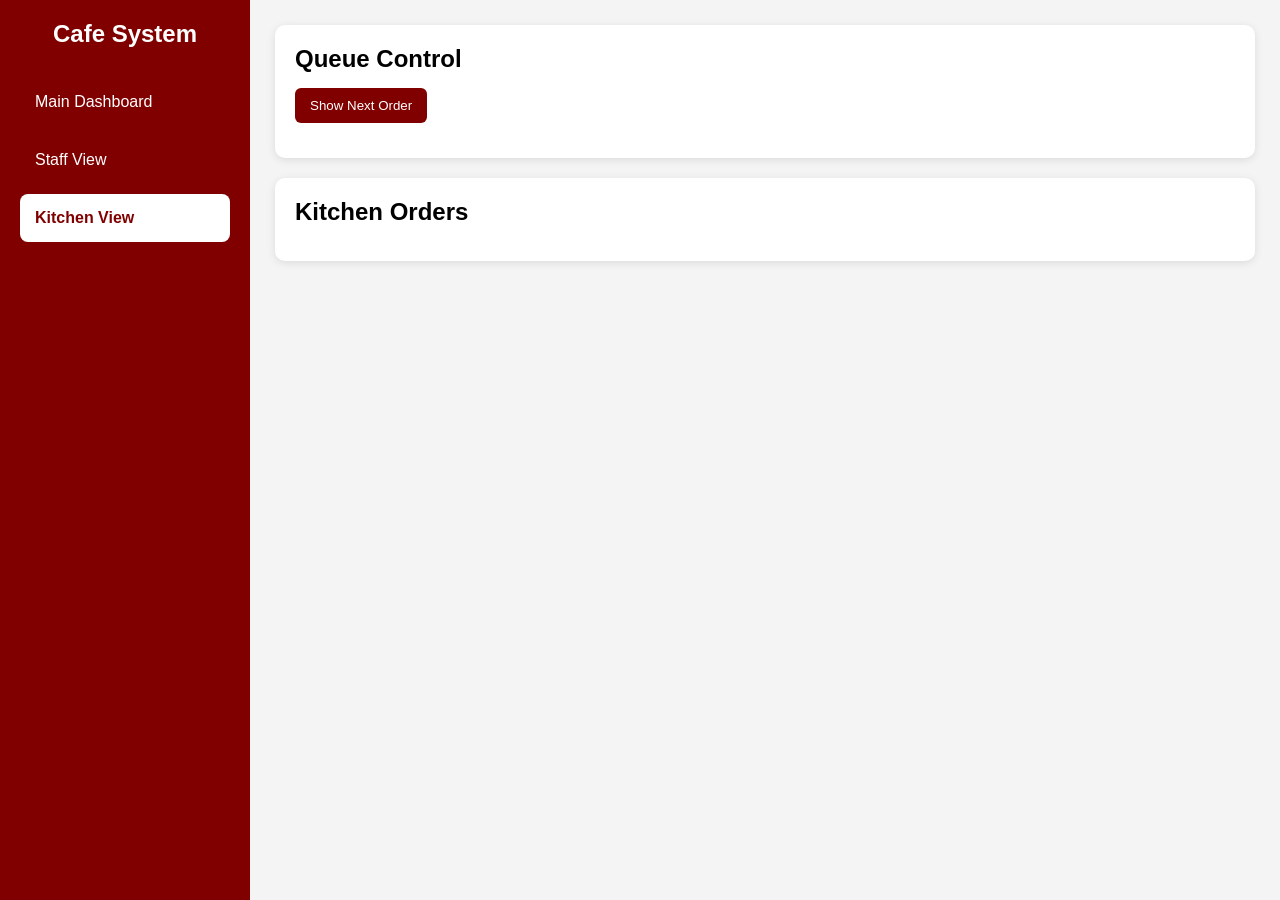
==== kitchen.html @ 53121921 "Add files via upload" ====
<!DOCTYPE html>
<html lang="en">
<head>
    <meta charset="UTF-8">
    <meta name="viewport" content="width=device-width, initial-scale=1.0">
    <title>Kitchen View</title>

    <link rel="stylesheet" href="style.css">
</head>
<body>

<div class="layout">

    <!-- Sidebar -->
    <div class="sidebar">
        <h2>Cafe System</h2>

        <a href="index.html">Main Dashboard</a>
        <a href="staff.html">Staff View</a>
        <a href="kitchen.html" class="active">Kitchen View</a>
    </div>

    <!-- Content -->
    <div class="content">

        <!-- FIFO Queue -->
        <div class="card">

            <h2>Queue Control</h2>

            <button onclick="showNextOrder()">
                Show Next Order
            </button>

            <div id="nextOrder"></div>

        </div>

        <!-- Kitchen Orders -->
        <div class="card">

            <h2>Kitchen Orders</h2>

            <div id="kitchenOrders"></div>

        </div>

    </div>

</div>

<script src="script.js"></script>

<script>
    loadKitchenOrders();
    setInterval(loadKitchenOrders, 1000);
</script>

</body>
</html>
---- style.css ----
/* =========================
   Global
========================= */

* {
    margin: 0;
    padding: 0;
    box-sizing: border-box;
}

body {
    font-family: Arial, sans-serif;
    background: #f4f4f4;
}

/* =========================
   Layout
========================= */

.layout {
    display: flex;
    min-height: 100vh;
}

.sidebar {
    width: 250px;
    background: #800000;
    padding: 20px;
}

.sidebar h2 {
    color: white;
    text-align: center;
    margin-bottom: 30px;
}

.sidebar a {
    display: block;
    color: white;
    text-decoration: none;
    padding: 15px;
    margin-bottom: 10px;
    border-radius: 8px;
    transition: 0.3s;
}

.sidebar a:hover {
    background: rgba(255, 255, 255, 0.2);
}

.sidebar a.active {
    background: white;
    color: #800000;
    font-weight: bold;
}

.sidebar-header{
    display:flex;
    align-items:center;
    justify-content:center;
    gap:12px;
    margin-bottom:30px;
}

.utp-logo{
    width:60px;
    height:60px;
    object-fit:contain;
}

.sidebar-header h2{
    color:white;
    margin:0;
    font-size:24px;
    line-height:1.2;
}

.content {
    flex: 1;
    padding: 25px;
}

/* =========================
   Cards
========================= */

.card {
    background: white;
    padding: 20px;
    border-radius: 10px;
    margin-bottom: 20px;
    box-shadow: 0 2px 8px rgba(0,0,0,0.1);
}

.card h2 {
    margin-bottom: 15px;
}

/* =========================
   Summary orders
========================= */

.summary-card {
    display: flex;
    align-items: center;
    justify-content: space-evenly;
    text-align: center;
}

.summary-box {
    flex: 1;
}

.summary-box h2 {
    margin-bottom: 20px;
    font-size: 28px;
}

.summary-box p {
    font-size: 60px;
    font-weight: bold;
    color: #800000;
    margin: 0;
    line-height: 1;
}

/* =========================
   Dashboard Boards
========================= */

.boards-container {
    display: flex;
    gap: 20px;
    margin-top: 20px;
}

.board-card {
    flex: 1;
    min-height: 400px;
}

.board-card h2 {
    text-align: center;
    margin-bottom: 20px;
}

.dashboard-order {
    font-size: 30px;
    text-align: center;
    font-weight: bold;
}

#preparingBoard .order-box {
    background: #fff3cd;
    color: #856404;
}

#servingBoard .order-box {
    background: #d4edda;
    color: #155724;
}

/* =========================
   Forms
========================= */

input {
    padding: 10px;
    border: 1px solid #ccc;
    border-radius: 6px;
}

button {
    padding: 10px 15px;
    background: #800000;
    color: white;
    border: none;
    border-radius: 6px;
    cursor: pointer;
}

button:hover {
    background: #a00000;
}

/* =========================
   Create Order
========================= */

.item-row {
    display: flex;
    gap: 10px;
    margin-bottom: 10px;
}

.item-row input {
    width: 220px;
}

h3 {
    margin-bottom: 10px;
}

/* =========================
   Order Display
========================= */

.order-box {
    background: #eeeeee;
    padding: 12px;
    border-radius: 8px;
    font-size: 14px;
}

.order-number {
    font-size: 22px;
    font-weight: bold;
    color: #800000;
    margin-bottom: 10px;
}

.order-box p {
    margin-bottom: 6px;
}

.order-box ul {
    margin-left: 20px;
    margin-bottom: 10px;
}

.order-box li {
    margin-bottom: 4px;
}

.order-sections{
    display:flex;
    gap:30px;
    align-items:flex-start;
}

.order-column{
    flex:1;
}

.order-column h3{
    margin-bottom:15px;
}

#staffOrders,
#kitchenOrders {
    display: grid;
    grid-template-columns: repeat(5, 1fr);
    gap: 15px;
}

#staffOrders .order-box,
#kitchenOrders .order-box {
    min-height: 250px;
    padding: 15px;
}

#staffOrders .order-number,
#kitchenOrders .order-number {
    font-size: 28px;
    text-align: center;
    margin-bottom: 10px;
}

/* =========================
   Search Result
========================= */

#searchResult {
    margin-top: 15px;
}

#searchResult .order-box {
    background: #e8f5e9;
}

.search-section{
    display:flex;
    gap:10px;
    margin-bottom:20px;
}

.search-section input{
    width:250px;
}

/* =========================
   Queue Information
========================= */

#pendingOrders,
#totalOrders {
    font-size: 60px;
    font-weight: bold;
    color: #800000;
    margin: 0;
    line-height: 1;
}

/* =========================
   Status Colours
========================= */

.pending {
    color: gray;
    font-weight: bold;
}

.preparing {
    color: orange;
    font-weight: bold;
}

.serving {
    color: green;
    font-weight: bold;
}

.served {
    color: red;
    font-weight: bold;
}

/* =========================
   FIFO Next Order
========================= */

#nextOrder {
    margin-top: 15px;
}

/* =========================
   Responsive
========================= */

@media(max-width: 900px) {

    .layout {
        flex-direction: column;
    }

    .sidebar {
        width: 100%;
    }

    .boards-container {
        flex-direction: column;
    }

    .item-row {
        flex-direction: column;
    }

    .item-row input {
        width: 100%;
    }
}

@media (max-width: 1200px) {

    #staffOrders,
    #kitchenOrders {
        grid-template-columns: repeat(3, 1fr);
    }
}

@media (max-width: 768px) {

    #staffOrders,
    #kitchenOrders {
        grid-template-columns: repeat(1, 1fr);
    }
}
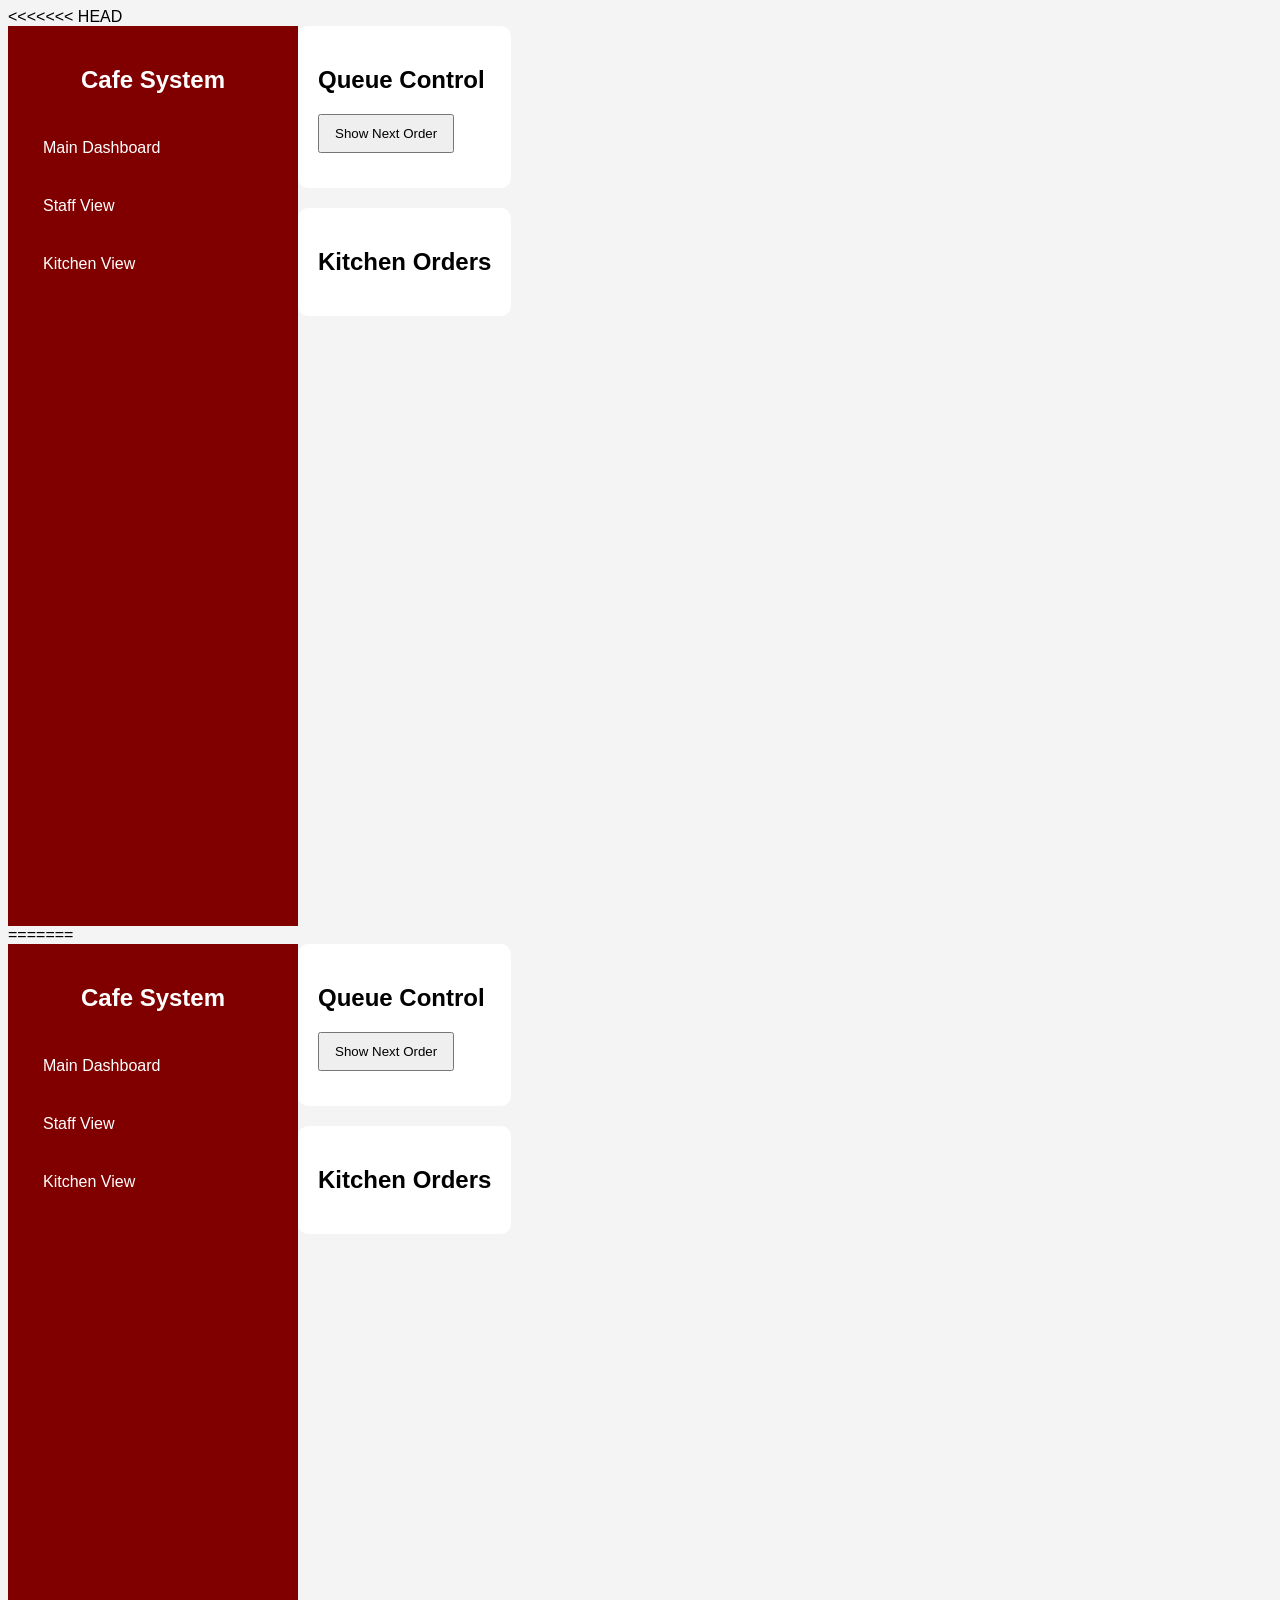
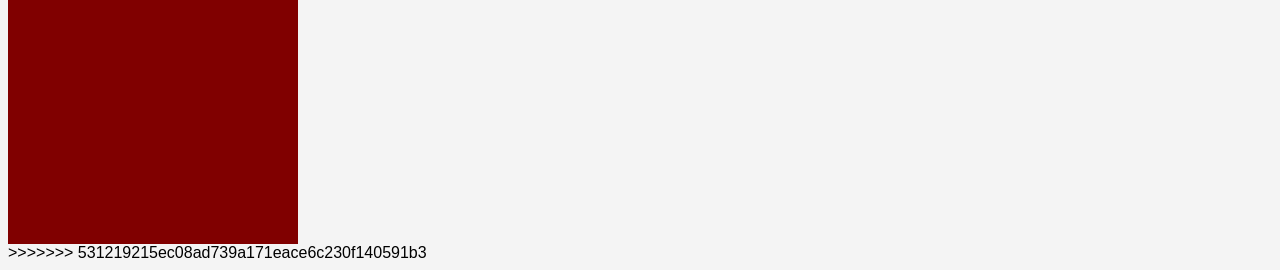
==== commit 38edd8df: "Merger remote repository" ====
--- a/kitchen.html
+++ b/kitchen.html
@@ -1,60 +1,122 @@
-<!DOCTYPE html>
-<html lang="en">
-<head>
-    <meta charset="UTF-8">
-    <meta name="viewport" content="width=device-width, initial-scale=1.0">
-    <title>Kitchen View</title>
-
-    <link rel="stylesheet" href="style.css">
-</head>
-<body>
-
-<div class="layout">
-
-    <!-- Sidebar -->
-    <div class="sidebar">
-        <h2>Cafe System</h2>
-
-        <a href="index.html">Main Dashboard</a>
-        <a href="staff.html">Staff View</a>
-        <a href="kitchen.html" class="active">Kitchen View</a>
-    </div>
-
-    <!-- Content -->
-    <div class="content">
-
-        <!-- FIFO Queue -->
-        <div class="card">
-
-            <h2>Queue Control</h2>
-
-            <button onclick="showNextOrder()">
-                Show Next Order
-            </button>
-
-            <div id="nextOrder"></div>
-
-        </div>
-
-        <!-- Kitchen Orders -->
-        <div class="card">
-
-            <h2>Kitchen Orders</h2>
-
-            <div id="kitchenOrders"></div>
-
-        </div>
-
-    </div>
-
-</div>
-
-<script src="script.js"></script>
-
-<script>
-    loadKitchenOrders();
-    setInterval(loadKitchenOrders, 1000);
-</script>
-
-</body>
+<<<<<<< HEAD
+<!DOCTYPE html>
+<html lang="en">
+<head>
+    <meta charset="UTF-8">
+    <meta name="viewport" content="width=device-width, initial-scale=1.0">
+    <title>Kitchen View</title>
+
+    <link rel="stylesheet" href="style.css">
+</head>
+<body>
+
+<div class="layout">
+
+    <!-- Sidebar -->
+    <div class="sidebar">
+        <h2>Cafe System</h2>
+
+        <a href="index.html">Main Dashboard</a>
+        <a href="staff.html">Staff View</a>
+        <a href="kitchen.html" class="active">Kitchen View</a>
+    </div>
+
+    <!-- Content -->
+    <div class="content">
+
+        <!-- FIFO Queue -->
+        <div class="card">
+
+            <h2>Queue Control</h2>
+
+            <button onclick="showNextOrder()">
+                Show Next Order
+            </button>
+
+            <div id="nextOrder"></div>
+
+        </div>
+
+        <!-- Kitchen Orders -->
+        <div class="card">
+
+            <h2>Kitchen Orders</h2>
+
+            <div id="kitchenOrders"></div>
+
+        </div>
+
+    </div>
+
+</div>
+
+<script src="script.js"></script>
+
+<script>
+    loadKitchenOrders();
+    setInterval(loadKitchenOrders, 1000);
+</script>
+
+</body>
+=======
+<!DOCTYPE html>
+<html lang="en">
+<head>
+    <meta charset="UTF-8">
+    <meta name="viewport" content="width=device-width, initial-scale=1.0">
+    <title>Kitchen View</title>
+
+    <link rel="stylesheet" href="style.css">
+</head>
+<body>
+
+<div class="layout">
+
+    <!-- Sidebar -->
+    <div class="sidebar">
+        <h2>Cafe System</h2>
+
+        <a href="index.html">Main Dashboard</a>
+        <a href="staff.html">Staff View</a>
+        <a href="kitchen.html" class="active">Kitchen View</a>
+    </div>
+
+    <!-- Content -->
+    <div class="content">
+
+        <!-- FIFO Queue -->
+        <div class="card">
+
+            <h2>Queue Control</h2>
+
+            <button onclick="showNextOrder()">
+                Show Next Order
+            </button>
+
+            <div id="nextOrder"></div>
+
+        </div>
+
+        <!-- Kitchen Orders -->
+        <div class="card">
+
+            <h2>Kitchen Orders</h2>
+
+            <div id="kitchenOrders"></div>
+
+        </div>
+
+    </div>
+
+</div>
+
+<script src="script.js"></script>
+
+<script>
+    loadKitchenOrders();
+    setInterval(loadKitchenOrders, 1000);
+</script>
+
+</body>
+>>>>>>> 531219215ec08ad739a171eace6c230f140591b3
 </html>
--- a/style.css
+++ b/style.css
@@ -1,377 +1,518 @@
-/* =========================
-   Global
-========================= */
-
-* {
-    margin: 0;
-    padding: 0;
-    box-sizing: border-box;
-}
-
-body {
-    font-family: Arial, sans-serif;
-    background: #f4f4f4;
-}
-
-/* =========================
-   Layout
-========================= */
-
-.layout {
-    display: flex;
-    min-height: 100vh;
-}
-
-.sidebar {
-    width: 250px;
-    background: #800000;
-    padding: 20px;
-}
-
-.sidebar h2 {
-    color: white;
-    text-align: center;
-    margin-bottom: 30px;
-}
-
-.sidebar a {
-    display: block;
-    color: white;
-    text-decoration: none;
-    padding: 15px;
-    margin-bottom: 10px;
-    border-radius: 8px;
-    transition: 0.3s;
-}
-
-.sidebar a:hover {
-    background: rgba(255, 255, 255, 0.2);
-}
-
-.sidebar a.active {
-    background: white;
-    color: #800000;
-    font-weight: bold;
-}
-
-.sidebar-header{
-    display:flex;
-    align-items:center;
-    justify-content:center;
-    gap:12px;
-    margin-bottom:30px;
-}
-
-.utp-logo{
-    width:60px;
-    height:60px;
-    object-fit:contain;
-}
-
-.sidebar-header h2{
-    color:white;
-    margin:0;
-    font-size:24px;
-    line-height:1.2;
-}
-
-.content {
-    flex: 1;
-    padding: 25px;
-}
-
-/* =========================
-   Cards
-========================= */
-
-.card {
-    background: white;
-    padding: 20px;
-    border-radius: 10px;
-    margin-bottom: 20px;
-    box-shadow: 0 2px 8px rgba(0,0,0,0.1);
-}
-
-.card h2 {
-    margin-bottom: 15px;
-}
-
-/* =========================
-   Summary orders
-========================= */
-
-.summary-card {
-    display: flex;
-    align-items: center;
-    justify-content: space-evenly;
-    text-align: center;
-}
-
-.summary-box {
-    flex: 1;
-}
-
-.summary-box h2 {
-    margin-bottom: 20px;
-    font-size: 28px;
-}
-
-.summary-box p {
-    font-size: 60px;
-    font-weight: bold;
-    color: #800000;
-    margin: 0;
-    line-height: 1;
-}
-
-/* =========================
-   Dashboard Boards
-========================= */
-
-.boards-container {
-    display: flex;
-    gap: 20px;
-    margin-top: 20px;
-}
-
-.board-card {
-    flex: 1;
-    min-height: 400px;
-}
-
-.board-card h2 {
-    text-align: center;
-    margin-bottom: 20px;
-}
-
-.dashboard-order {
-    font-size: 30px;
-    text-align: center;
-    font-weight: bold;
-}
-
-#preparingBoard .order-box {
-    background: #fff3cd;
-    color: #856404;
-}
-
-#servingBoard .order-box {
-    background: #d4edda;
-    color: #155724;
-}
-
-/* =========================
-   Forms
-========================= */
-
-input {
-    padding: 10px;
-    border: 1px solid #ccc;
-    border-radius: 6px;
-}
-
-button {
-    padding: 10px 15px;
-    background: #800000;
-    color: white;
-    border: none;
-    border-radius: 6px;
-    cursor: pointer;
-}
-
-button:hover {
-    background: #a00000;
-}
-
-/* =========================
-   Create Order
-========================= */
-
-.item-row {
-    display: flex;
-    gap: 10px;
-    margin-bottom: 10px;
-}
-
-.item-row input {
-    width: 220px;
-}
-
-h3 {
-    margin-bottom: 10px;
-}
-
-/* =========================
-   Order Display
-========================= */
-
-.order-box {
-    background: #eeeeee;
-    padding: 12px;
-    border-radius: 8px;
-    font-size: 14px;
-}
-
-.order-number {
-    font-size: 22px;
-    font-weight: bold;
-    color: #800000;
-    margin-bottom: 10px;
-}
-
-.order-box p {
-    margin-bottom: 6px;
-}
-
-.order-box ul {
-    margin-left: 20px;
-    margin-bottom: 10px;
-}
-
-.order-box li {
-    margin-bottom: 4px;
-}
-
-.order-sections{
-    display:flex;
-    gap:30px;
-    align-items:flex-start;
-}
-
-.order-column{
-    flex:1;
-}
-
-.order-column h3{
-    margin-bottom:15px;
-}
-
-#staffOrders,
-#kitchenOrders {
-    display: grid;
-    grid-template-columns: repeat(5, 1fr);
-    gap: 15px;
-}
-
-#staffOrders .order-box,
-#kitchenOrders .order-box {
-    min-height: 250px;
-    padding: 15px;
-}
-
-#staffOrders .order-number,
-#kitchenOrders .order-number {
-    font-size: 28px;
-    text-align: center;
-    margin-bottom: 10px;
-}
-
-/* =========================
-   Search Result
-========================= */
-
-#searchResult {
-    margin-top: 15px;
-}
-
-#searchResult .order-box {
-    background: #e8f5e9;
-}
-
-.search-section{
-    display:flex;
-    gap:10px;
-    margin-bottom:20px;
-}
-
-.search-section input{
-    width:250px;
-}
-
-/* =========================
-   Queue Information
-========================= */
-
-#pendingOrders,
-#totalOrders {
-    font-size: 60px;
-    font-weight: bold;
-    color: #800000;
-    margin: 0;
-    line-height: 1;
-}
-
-/* =========================
-   Status Colours
-========================= */
-
-.pending {
-    color: gray;
-    font-weight: bold;
-}
-
-.preparing {
-    color: orange;
-    font-weight: bold;
-}
-
-.serving {
-    color: green;
-    font-weight: bold;
-}
-
-.served {
-    color: red;
-    font-weight: bold;
-}
-
-/* =========================
-   FIFO Next Order
-========================= */
-
-#nextOrder {
-    margin-top: 15px;
-}
-
-/* =========================
-   Responsive
-========================= */
-
-@media(max-width: 900px) {
-
-    .layout {
-        flex-direction: column;
-    }
-
-    .sidebar {
-        width: 100%;
-    }
-
-    .boards-container {
-        flex-direction: column;
-    }
-
-    .item-row {
-        flex-direction: column;
-    }
-
-    .item-row input {
-        width: 100%;
-    }
-}
-
-@media (max-width: 1200px) {
-
-    #staffOrders,
-    #kitchenOrders {
-        grid-template-columns: repeat(3, 1fr);
-    }
-}
-
-@media (max-width: 768px) {
-
-    #staffOrders,
-    #kitchenOrders {
-        grid-template-columns: repeat(1, 1fr);
-    }
+<<<<<<< HEAD
+/* Global */
+
+* {
+    margin: 0;
+    padding: 0;
+    box-sizing: border-box;
+}
+
+body {
+    font-family: Arial, sans-serif;
+    background: #f4f4f4;
+}
+
+/* Layout */
+
+.layout {
+    display: flex;
+    min-height: 100vh;
+}
+
+.sidebar {
+    width: 250px;
+    background: #800000;
+    padding: 20px;
+}
+
+/* Sidebar */
+
+.sidebar h2 {
+    color: white;
+    text-align: center;
+    margin-bottom: 30px;
+}
+
+.sidebar a {
+    display: block;
+    color: white;
+    text-decoration: none;
+    padding: 15px;
+    margin-bottom: 10px;
+    border-radius: 8px;
+    transition: 0.3s;
+}
+
+/* Cards */
+
+.card {
+    background: white;
+    padding: 20px;
+    border-radius: 10px;
+    margin-bottom: 20px;
+}
+
+/* Summary Orders */
+
+.summary-card {
+    display: flex;
+    align-items: center;
+    justify-content: space-evenly;
+    text-align: center;
+}
+
+/* Dashboard Boards */
+
+.boards-container {
+    display: flex;
+    gap: 20px;
+}
+
+/* Forms */
+
+input {
+    padding: 10px;
+}
+
+button {
+    padding: 10px 15px;
+}
+
+/* Create Order */
+
+.order-sections {
+    display: flex;
+    gap: 30px;
+}
+
+/* Order Display */
+
+.order-box {
+    background: #eeeeee;
+    padding: 12px;
+}
+
+/* Staff & Kitchen Order Grids */
+
+#staffOrders,
+#kitchenOrders {
+    display: grid;
+    grid-template-columns: repeat(5, 1fr);
+}
+
+/* Search Section */
+
+.search-section {
+    display: flex;
+    gap: 10px;
+}
+
+/* Order Status Colours */
+
+.pending {
+    color: gray;
+}
+
+.preparing {
+    color: orange;
+}
+
+.serving {
+    color: green;
+}
+
+.served {
+    color: red;
+}
+
+/* FIFO Queue */
+
+#nextOrder {
+    margin-top: 15px;
+}
+
+/* Responsive Design */
+
+@media (max-width: 900px) {
+    .layout {
+        flex-direction: column;
+    }
+=======
+/* =========================
+   Global
+========================= */
+
+* {
+    margin: 0;
+    padding: 0;
+    box-sizing: border-box;
+}
+
+body {
+    font-family: Arial, sans-serif;
+    background: #f4f4f4;
+}
+
+/* =========================
+   Layout
+========================= */
+
+.layout {
+    display: flex;
+    min-height: 100vh;
+}
+
+.sidebar {
+    width: 250px;
+    background: #800000;
+    padding: 20px;
+}
+
+.sidebar h2 {
+    color: white;
+    text-align: center;
+    margin-bottom: 30px;
+}
+
+.sidebar a {
+    display: block;
+    color: white;
+    text-decoration: none;
+    padding: 15px;
+    margin-bottom: 10px;
+    border-radius: 8px;
+    transition: 0.3s;
+}
+
+.sidebar a:hover {
+    background: rgba(255, 255, 255, 0.2);
+}
+
+.sidebar a.active {
+    background: white;
+    color: #800000;
+    font-weight: bold;
+}
+
+.sidebar-header{
+    display:flex;
+    align-items:center;
+    justify-content:center;
+    gap:12px;
+    margin-bottom:30px;
+}
+
+.utp-logo{
+    width:60px;
+    height:60px;
+    object-fit:contain;
+}
+
+.sidebar-header h2{
+    color:white;
+    margin:0;
+    font-size:24px;
+    line-height:1.2;
+}
+
+.content {
+    flex: 1;
+    padding: 25px;
+}
+
+/* =========================
+   Cards
+========================= */
+
+.card {
+    background: white;
+    padding: 20px;
+    border-radius: 10px;
+    margin-bottom: 20px;
+    box-shadow: 0 2px 8px rgba(0,0,0,0.1);
+}
+
+.card h2 {
+    margin-bottom: 15px;
+}
+
+/* =========================
+   Summary orders
+========================= */
+
+.summary-card {
+    display: flex;
+    align-items: center;
+    justify-content: space-evenly;
+    text-align: center;
+}
+
+.summary-box {
+    flex: 1;
+}
+
+.summary-box h2 {
+    margin-bottom: 20px;
+    font-size: 28px;
+}
+
+.summary-box p {
+    font-size: 60px;
+    font-weight: bold;
+    color: #800000;
+    margin: 0;
+    line-height: 1;
+}
+
+/* =========================
+   Dashboard Boards
+========================= */
+
+.boards-container {
+    display: flex;
+    gap: 20px;
+    margin-top: 20px;
+}
+
+.board-card {
+    flex: 1;
+    min-height: 400px;
+}
+
+.board-card h2 {
+    text-align: center;
+    margin-bottom: 20px;
+}
+
+.dashboard-order {
+    font-size: 30px;
+    text-align: center;
+    font-weight: bold;
+}
+
+#preparingBoard .order-box {
+    background: #fff3cd;
+    color: #856404;
+}
+
+#servingBoard .order-box {
+    background: #d4edda;
+    color: #155724;
+}
+
+/* =========================
+   Forms
+========================= */
+
+input {
+    padding: 10px;
+    border: 1px solid #ccc;
+    border-radius: 6px;
+}
+
+button {
+    padding: 10px 15px;
+    background: #800000;
+    color: white;
+    border: none;
+    border-radius: 6px;
+    cursor: pointer;
+}
+
+button:hover {
+    background: #a00000;
+}
+
+/* =========================
+   Create Order
+========================= */
+
+.item-row {
+    display: flex;
+    gap: 10px;
+    margin-bottom: 10px;
+}
+
+.item-row input {
+    width: 220px;
+}
+
+h3 {
+    margin-bottom: 10px;
+}
+
+/* =========================
+   Order Display
+========================= */
+
+.order-box {
+    background: #eeeeee;
+    padding: 12px;
+    border-radius: 8px;
+    font-size: 14px;
+}
+
+.order-number {
+    font-size: 22px;
+    font-weight: bold;
+    color: #800000;
+    margin-bottom: 10px;
+}
+
+.order-box p {
+    margin-bottom: 6px;
+}
+
+.order-box ul {
+    margin-left: 20px;
+    margin-bottom: 10px;
+}
+
+.order-box li {
+    margin-bottom: 4px;
+}
+
+.order-sections{
+    display:flex;
+    gap:30px;
+    align-items:flex-start;
+}
+
+.order-column{
+    flex:1;
+}
+
+.order-column h3{
+    margin-bottom:15px;
+}
+
+#staffOrders,
+#kitchenOrders {
+    display: grid;
+    grid-template-columns: repeat(5, 1fr);
+    gap: 15px;
+}
+
+#staffOrders .order-box,
+#kitchenOrders .order-box {
+    min-height: 250px;
+    padding: 15px;
+}
+
+#staffOrders .order-number,
+#kitchenOrders .order-number {
+    font-size: 28px;
+    text-align: center;
+    margin-bottom: 10px;
+}
+
+/* =========================
+   Search Result
+========================= */
+
+#searchResult {
+    margin-top: 15px;
+}
+
+#searchResult .order-box {
+    background: #e8f5e9;
+}
+
+.search-section{
+    display:flex;
+    gap:10px;
+    margin-bottom:20px;
+}
+
+.search-section input{
+    width:250px;
+}
+
+/* =========================
+   Queue Information
+========================= */
+
+#pendingOrders,
+#totalOrders {
+    font-size: 60px;
+    font-weight: bold;
+    color: #800000;
+    margin: 0;
+    line-height: 1;
+}
+
+/* =========================
+   Status Colours
+========================= */
+
+.pending {
+    color: gray;
+    font-weight: bold;
+}
+
+.preparing {
+    color: orange;
+    font-weight: bold;
+}
+
+.serving {
+    color: green;
+    font-weight: bold;
+}
+
+.served {
+    color: red;
+    font-weight: bold;
+}
+
+/* =========================
+   FIFO Next Order
+========================= */
+
+#nextOrder {
+    margin-top: 15px;
+}
+
+/* =========================
+   Responsive
+========================= */
+
+@media(max-width: 900px) {
+
+    .layout {
+        flex-direction: column;
+    }
+
+    .sidebar {
+        width: 100%;
+    }
+
+    .boards-container {
+        flex-direction: column;
+    }
+
+    .item-row {
+        flex-direction: column;
+    }
+
+    .item-row input {
+        width: 100%;
+    }
+}
+
+@media (max-width: 1200px) {
+
+    #staffOrders,
+    #kitchenOrders {
+        grid-template-columns: repeat(3, 1fr);
+    }
+}
+
+@media (max-width: 768px) {
+
+    #staffOrders,
+    #kitchenOrders {
+        grid-template-columns: repeat(1, 1fr);
+    }
+>>>>>>> 531219215ec08ad739a171eace6c230f140591b3
 }
--- a/style.css
+++ b/style.css
@@ -1,377 +1,518 @@
-/* =========================
-   Global
-========================= */
-
-* {
-    margin: 0;
-    padding: 0;
-    box-sizing: border-box;
-}
-
-body {
-    font-family: Arial, sans-serif;
-    background: #f4f4f4;
-}
-
-/* =========================
-   Layout
-========================= */
-
-.layout {
-    display: flex;
-    min-height: 100vh;
-}
-
-.sidebar {
-    width: 250px;
-    background: #800000;
-    padding: 20px;
-}
-
-.sidebar h2 {
-    color: white;
-    text-align: center;
-    margin-bottom: 30px;
-}
-
-.sidebar a {
-    display: block;
-    color: white;
-    text-decoration: none;
-    padding: 15px;
-    margin-bottom: 10px;
-    border-radius: 8px;
-    transition: 0.3s;
-}
-
-.sidebar a:hover {
-    background: rgba(255, 255, 255, 0.2);
-}
-
-.sidebar a.active {
-    background: white;
-    color: #800000;
-    font-weight: bold;
-}
-
-.sidebar-header{
-    display:flex;
-    align-items:center;
-    justify-content:center;
-    gap:12px;
-    margin-bottom:30px;
-}
-
-.utp-logo{
-    width:60px;
-    height:60px;
-    object-fit:contain;
-}
-
-.sidebar-header h2{
-    color:white;
-    margin:0;
-    font-size:24px;
-    line-height:1.2;
-}
-
-.content {
-    flex: 1;
-    padding: 25px;
-}
-
-/* =========================
-   Cards
-========================= */
-
-.card {
-    background: white;
-    padding: 20px;
-    border-radius: 10px;
-    margin-bottom: 20px;
-    box-shadow: 0 2px 8px rgba(0,0,0,0.1);
-}
-
-.card h2 {
-    margin-bottom: 15px;
-}
-
-/* =========================
-   Summary orders
-========================= */
-
-.summary-card {
-    display: flex;
-    align-items: center;
-    justify-content: space-evenly;
-    text-align: center;
-}
-
-.summary-box {
-    flex: 1;
-}
-
-.summary-box h2 {
-    margin-bottom: 20px;
-    font-size: 28px;
-}
-
-.summary-box p {
-    font-size: 60px;
-    font-weight: bold;
-    color: #800000;
-    margin: 0;
-    line-height: 1;
-}
-
-/* =========================
-   Dashboard Boards
-========================= */
-
-.boards-container {
-    display: flex;
-    gap: 20px;
-    margin-top: 20px;
-}
-
-.board-card {
-    flex: 1;
-    min-height: 400px;
-}
-
-.board-card h2 {
-    text-align: center;
-    margin-bottom: 20px;
-}
-
-.dashboard-order {
-    font-size: 30px;
-    text-align: center;
-    font-weight: bold;
-}
-
-#preparingBoard .order-box {
-    background: #fff3cd;
-    color: #856404;
-}
-
-#servingBoard .order-box {
-    background: #d4edda;
-    color: #155724;
-}
-
-/* =========================
-   Forms
-========================= */
-
-input {
-    padding: 10px;
-    border: 1px solid #ccc;
-    border-radius: 6px;
-}
-
-button {
-    padding: 10px 15px;
-    background: #800000;
-    color: white;
-    border: none;
-    border-radius: 6px;
-    cursor: pointer;
-}
-
-button:hover {
-    background: #a00000;
-}
-
-/* =========================
-   Create Order
-========================= */
-
-.item-row {
-    display: flex;
-    gap: 10px;
-    margin-bottom: 10px;
-}
-
-.item-row input {
-    width: 220px;
-}
-
-h3 {
-    margin-bottom: 10px;
-}
-
-/* =========================
-   Order Display
-========================= */
-
-.order-box {
-    background: #eeeeee;
-    padding: 12px;
-    border-radius: 8px;
-    font-size: 14px;
-}
-
-.order-number {
-    font-size: 22px;
-    font-weight: bold;
-    color: #800000;
-    margin-bottom: 10px;
-}
-
-.order-box p {
-    margin-bottom: 6px;
-}
-
-.order-box ul {
-    margin-left: 20px;
-    margin-bottom: 10px;
-}
-
-.order-box li {
-    margin-bottom: 4px;
-}
-
-.order-sections{
-    display:flex;
-    gap:30px;
-    align-items:flex-start;
-}
-
-.order-column{
-    flex:1;
-}
-
-.order-column h3{
-    margin-bottom:15px;
-}
-
-#staffOrders,
-#kitchenOrders {
-    display: grid;
-    grid-template-columns: repeat(5, 1fr);
-    gap: 15px;
-}
-
-#staffOrders .order-box,
-#kitchenOrders .order-box {
-    min-height: 250px;
-    padding: 15px;
-}
-
-#staffOrders .order-number,
-#kitchenOrders .order-number {
-    font-size: 28px;
-    text-align: center;
-    margin-bottom: 10px;
-}
-
-/* =========================
-   Search Result
-========================= */
-
-#searchResult {
-    margin-top: 15px;
-}
-
-#searchResult .order-box {
-    background: #e8f5e9;
-}
-
-.search-section{
-    display:flex;
-    gap:10px;
-    margin-bottom:20px;
-}
-
-.search-section input{
-    width:250px;
-}
-
-/* =========================
-   Queue Information
-========================= */
-
-#pendingOrders,
-#totalOrders {
-    font-size: 60px;
-    font-weight: bold;
-    color: #800000;
-    margin: 0;
-    line-height: 1;
-}
-
-/* =========================
-   Status Colours
-========================= */
-
-.pending {
-    color: gray;
-    font-weight: bold;
-}
-
-.preparing {
-    color: orange;
-    font-weight: bold;
-}
-
-.serving {
-    color: green;
-    font-weight: bold;
-}
-
-.served {
-    color: red;
-    font-weight: bold;
-}
-
-/* =========================
-   FIFO Next Order
-========================= */
-
-#nextOrder {
-    margin-top: 15px;
-}
-
-/* =========================
-   Responsive
-========================= */
-
-@media(max-width: 900px) {
-
-    .layout {
-        flex-direction: column;
-    }
-
-    .sidebar {
-        width: 100%;
-    }
-
-    .boards-container {
-        flex-direction: column;
-    }
-
-    .item-row {
-        flex-direction: column;
-    }
-
-    .item-row input {
-        width: 100%;
-    }
-}
-
-@media (max-width: 1200px) {
-
-    #staffOrders,
-    #kitchenOrders {
-        grid-template-columns: repeat(3, 1fr);
-    }
-}
-
-@media (max-width: 768px) {
-
-    #staffOrders,
-    #kitchenOrders {
-        grid-template-columns: repeat(1, 1fr);
-    }
+<<<<<<< HEAD
+/* Global */
+
+* {
+    margin: 0;
+    padding: 0;
+    box-sizing: border-box;
+}
+
+body {
+    font-family: Arial, sans-serif;
+    background: #f4f4f4;
+}
+
+/* Layout */
+
+.layout {
+    display: flex;
+    min-height: 100vh;
+}
+
+.sidebar {
+    width: 250px;
+    background: #800000;
+    padding: 20px;
+}
+
+/* Sidebar */
+
+.sidebar h2 {
+    color: white;
+    text-align: center;
+    margin-bottom: 30px;
+}
+
+.sidebar a {
+    display: block;
+    color: white;
+    text-decoration: none;
+    padding: 15px;
+    margin-bottom: 10px;
+    border-radius: 8px;
+    transition: 0.3s;
+}
+
+/* Cards */
+
+.card {
+    background: white;
+    padding: 20px;
+    border-radius: 10px;
+    margin-bottom: 20px;
+}
+
+/* Summary Orders */
+
+.summary-card {
+    display: flex;
+    align-items: center;
+    justify-content: space-evenly;
+    text-align: center;
+}
+
+/* Dashboard Boards */
+
+.boards-container {
+    display: flex;
+    gap: 20px;
+}
+
+/* Forms */
+
+input {
+    padding: 10px;
+}
+
+button {
+    padding: 10px 15px;
+}
+
+/* Create Order */
+
+.order-sections {
+    display: flex;
+    gap: 30px;
+}
+
+/* Order Display */
+
+.order-box {
+    background: #eeeeee;
+    padding: 12px;
+}
+
+/* Staff & Kitchen Order Grids */
+
+#staffOrders,
+#kitchenOrders {
+    display: grid;
+    grid-template-columns: repeat(5, 1fr);
+}
+
+/* Search Section */
+
+.search-section {
+    display: flex;
+    gap: 10px;
+}
+
+/* Order Status Colours */
+
+.pending {
+    color: gray;
+}
+
+.preparing {
+    color: orange;
+}
+
+.serving {
+    color: green;
+}
+
+.served {
+    color: red;
+}
+
+/* FIFO Queue */
+
+#nextOrder {
+    margin-top: 15px;
+}
+
+/* Responsive Design */
+
+@media (max-width: 900px) {
+    .layout {
+        flex-direction: column;
+    }
+=======
+/* =========================
+   Global
+========================= */
+
+* {
+    margin: 0;
+    padding: 0;
+    box-sizing: border-box;
+}
+
+body {
+    font-family: Arial, sans-serif;
+    background: #f4f4f4;
+}
+
+/* =========================
+   Layout
+========================= */
+
+.layout {
+    display: flex;
+    min-height: 100vh;
+}
+
+.sidebar {
+    width: 250px;
+    background: #800000;
+    padding: 20px;
+}
+
+.sidebar h2 {
+    color: white;
+    text-align: center;
+    margin-bottom: 30px;
+}
+
+.sidebar a {
+    display: block;
+    color: white;
+    text-decoration: none;
+    padding: 15px;
+    margin-bottom: 10px;
+    border-radius: 8px;
+    transition: 0.3s;
+}
+
+.sidebar a:hover {
+    background: rgba(255, 255, 255, 0.2);
+}
+
+.sidebar a.active {
+    background: white;
+    color: #800000;
+    font-weight: bold;
+}
+
+.sidebar-header{
+    display:flex;
+    align-items:center;
+    justify-content:center;
+    gap:12px;
+    margin-bottom:30px;
+}
+
+.utp-logo{
+    width:60px;
+    height:60px;
+    object-fit:contain;
+}
+
+.sidebar-header h2{
+    color:white;
+    margin:0;
+    font-size:24px;
+    line-height:1.2;
+}
+
+.content {
+    flex: 1;
+    padding: 25px;
+}
+
+/* =========================
+   Cards
+========================= */
+
+.card {
+    background: white;
+    padding: 20px;
+    border-radius: 10px;
+    margin-bottom: 20px;
+    box-shadow: 0 2px 8px rgba(0,0,0,0.1);
+}
+
+.card h2 {
+    margin-bottom: 15px;
+}
+
+/* =========================
+   Summary orders
+========================= */
+
+.summary-card {
+    display: flex;
+    align-items: center;
+    justify-content: space-evenly;
+    text-align: center;
+}
+
+.summary-box {
+    flex: 1;
+}
+
+.summary-box h2 {
+    margin-bottom: 20px;
+    font-size: 28px;
+}
+
+.summary-box p {
+    font-size: 60px;
+    font-weight: bold;
+    color: #800000;
+    margin: 0;
+    line-height: 1;
+}
+
+/* =========================
+   Dashboard Boards
+========================= */
+
+.boards-container {
+    display: flex;
+    gap: 20px;
+    margin-top: 20px;
+}
+
+.board-card {
+    flex: 1;
+    min-height: 400px;
+}
+
+.board-card h2 {
+    text-align: center;
+    margin-bottom: 20px;
+}
+
+.dashboard-order {
+    font-size: 30px;
+    text-align: center;
+    font-weight: bold;
+}
+
+#preparingBoard .order-box {
+    background: #fff3cd;
+    color: #856404;
+}
+
+#servingBoard .order-box {
+    background: #d4edda;
+    color: #155724;
+}
+
+/* =========================
+   Forms
+========================= */
+
+input {
+    padding: 10px;
+    border: 1px solid #ccc;
+    border-radius: 6px;
+}
+
+button {
+    padding: 10px 15px;
+    background: #800000;
+    color: white;
+    border: none;
+    border-radius: 6px;
+    cursor: pointer;
+}
+
+button:hover {
+    background: #a00000;
+}
+
+/* =========================
+   Create Order
+========================= */
+
+.item-row {
+    display: flex;
+    gap: 10px;
+    margin-bottom: 10px;
+}
+
+.item-row input {
+    width: 220px;
+}
+
+h3 {
+    margin-bottom: 10px;
+}
+
+/* =========================
+   Order Display
+========================= */
+
+.order-box {
+    background: #eeeeee;
+    padding: 12px;
+    border-radius: 8px;
+    font-size: 14px;
+}
+
+.order-number {
+    font-size: 22px;
+    font-weight: bold;
+    color: #800000;
+    margin-bottom: 10px;
+}
+
+.order-box p {
+    margin-bottom: 6px;
+}
+
+.order-box ul {
+    margin-left: 20px;
+    margin-bottom: 10px;
+}
+
+.order-box li {
+    margin-bottom: 4px;
+}
+
+.order-sections{
+    display:flex;
+    gap:30px;
+    align-items:flex-start;
+}
+
+.order-column{
+    flex:1;
+}
+
+.order-column h3{
+    margin-bottom:15px;
+}
+
+#staffOrders,
+#kitchenOrders {
+    display: grid;
+    grid-template-columns: repeat(5, 1fr);
+    gap: 15px;
+}
+
+#staffOrders .order-box,
+#kitchenOrders .order-box {
+    min-height: 250px;
+    padding: 15px;
+}
+
+#staffOrders .order-number,
+#kitchenOrders .order-number {
+    font-size: 28px;
+    text-align: center;
+    margin-bottom: 10px;
+}
+
+/* =========================
+   Search Result
+========================= */
+
+#searchResult {
+    margin-top: 15px;
+}
+
+#searchResult .order-box {
+    background: #e8f5e9;
+}
+
+.search-section{
+    display:flex;
+    gap:10px;
+    margin-bottom:20px;
+}
+
+.search-section input{
+    width:250px;
+}
+
+/* =========================
+   Queue Information
+========================= */
+
+#pendingOrders,
+#totalOrders {
+    font-size: 60px;
+    font-weight: bold;
+    color: #800000;
+    margin: 0;
+    line-height: 1;
+}
+
+/* =========================
+   Status Colours
+========================= */
+
+.pending {
+    color: gray;
+    font-weight: bold;
+}
+
+.preparing {
+    color: orange;
+    font-weight: bold;
+}
+
+.serving {
+    color: green;
+    font-weight: bold;
+}
+
+.served {
+    color: red;
+    font-weight: bold;
+}
+
+/* =========================
+   FIFO Next Order
+========================= */
+
+#nextOrder {
+    margin-top: 15px;
+}
+
+/* =========================
+   Responsive
+========================= */
+
+@media(max-width: 900px) {
+
+    .layout {
+        flex-direction: column;
+    }
+
+    .sidebar {
+        width: 100%;
+    }
+
+    .boards-container {
+        flex-direction: column;
+    }
+
+    .item-row {
+        flex-direction: column;
+    }
+
+    .item-row input {
+        width: 100%;
+    }
+}
+
+@media (max-width: 1200px) {
+
+    #staffOrders,
+    #kitchenOrders {
+        grid-template-columns: repeat(3, 1fr);
+    }
+}
+
+@media (max-width: 768px) {
+
+    #staffOrders,
+    #kitchenOrders {
+        grid-template-columns: repeat(1, 1fr);
+    }
+>>>>>>> 531219215ec08ad739a171eace6c230f140591b3
 }
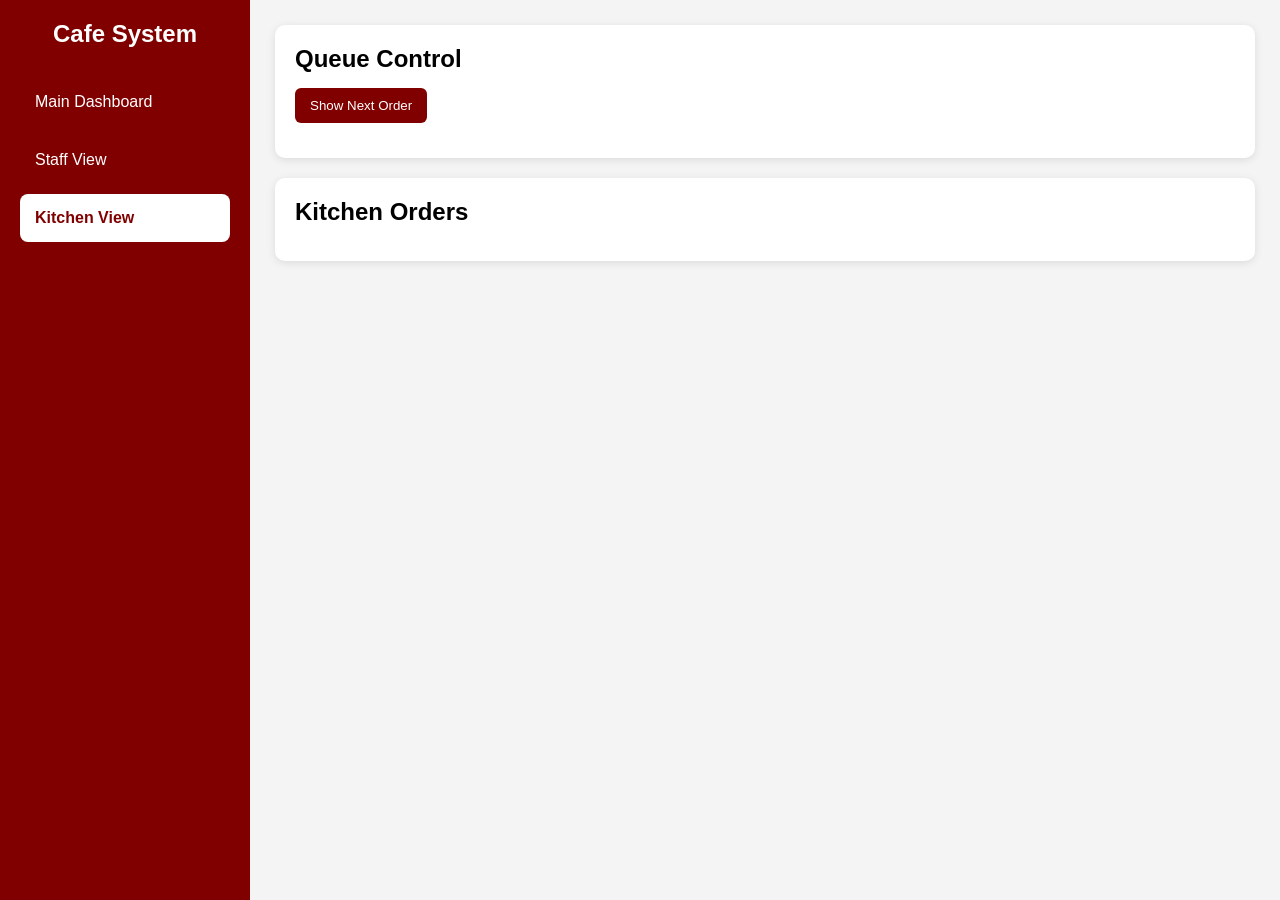
==== commit fe9424af: "Resolve merge repository conflict" ====
--- a/kitchen.html
+++ b/kitchen.html
@@ -1,4 +1,4 @@
-<<<<<<< HEAD
+
 <!DOCTYPE html>
 <html lang="en">
 <head>
@@ -58,65 +58,3 @@
 </script>
 
 </body>
-=======
-<!DOCTYPE html>
-<html lang="en">
-<head>
-    <meta charset="UTF-8">
-    <meta name="viewport" content="width=device-width, initial-scale=1.0">
-    <title>Kitchen View</title>
-
-    <link rel="stylesheet" href="style.css">
-</head>
-<body>
-
-<div class="layout">
-
-    <!-- Sidebar -->
-    <div class="sidebar">
-        <h2>Cafe System</h2>
-
-        <a href="index.html">Main Dashboard</a>
-        <a href="staff.html">Staff View</a>
-        <a href="kitchen.html" class="active">Kitchen View</a>
-    </div>
-
-    <!-- Content -->
-    <div class="content">
-
-        <!-- FIFO Queue -->
-        <div class="card">
-
-            <h2>Queue Control</h2>
-
-            <button onclick="showNextOrder()">
-                Show Next Order
-            </button>
-
-            <div id="nextOrder"></div>
-
-        </div>
-
-        <!-- Kitchen Orders -->
-        <div class="card">
-
-            <h2>Kitchen Orders</h2>
-
-            <div id="kitchenOrders"></div>
-
-        </div>
-
-    </div>
-
-</div>
-
-<script src="script.js"></script>
-
-<script>
-    loadKitchenOrders();
-    setInterval(loadKitchenOrders, 1000);
-</script>
-
-</body>
->>>>>>> 531219215ec08ad739a171eace6c230f140591b3
-</html>
--- a/style.css
+++ b/style.css
@@ -1,4 +1,3 @@
-<<<<<<< HEAD
 /* Global */
 
 * {
@@ -23,6 +22,11 @@
     width: 250px;
     background: #800000;
     padding: 20px;
+}
+
+.content {
+    flex: 1;
+    padding: 25px;
 }
 
 /* Sidebar */
@@ -43,6 +47,37 @@
     transition: 0.3s;
 }
 
+.sidebar a:hover {
+    background: rgba(255, 255, 255, 0.2);
+}
+
+.sidebar a.active {
+    background: white;
+    color: #800000;
+    font-weight: bold;
+}
+
+.sidebar-header {
+    display: flex;
+    align-items: center;
+    justify-content: center;
+    gap: 12px;
+    margin-bottom: 30px;
+}
+
+.utp-logo {
+    width: 60px;
+    height: 60px;
+    object-fit: contain;
+}
+
+.sidebar-header h2 {
+    color: white;
+    margin: 0;
+    font-size: 24px;
+    line-height: 1.2;
+}
+
 /* Cards */
 
 .card {
@@ -50,195 +85,14 @@
     padding: 20px;
     border-radius: 10px;
     margin-bottom: 20px;
-}
-
-/* Summary Orders */
-
-.summary-card {
-    display: flex;
-    align-items: center;
-    justify-content: space-evenly;
-    text-align: center;
-}
-
-/* Dashboard Boards */
-
-.boards-container {
-    display: flex;
-    gap: 20px;
-}
-
-/* Forms */
-
-input {
-    padding: 10px;
-}
-
-button {
-    padding: 10px 15px;
-}
-
-/* Create Order */
-
-.order-sections {
-    display: flex;
-    gap: 30px;
-}
-
-/* Order Display */
-
-.order-box {
-    background: #eeeeee;
-    padding: 12px;
-}
-
-/* Staff & Kitchen Order Grids */
-
-#staffOrders,
-#kitchenOrders {
-    display: grid;
-    grid-template-columns: repeat(5, 1fr);
-}
-
-/* Search Section */
-
-.search-section {
-    display: flex;
-    gap: 10px;
-}
-
-/* Order Status Colours */
-
-.pending {
-    color: gray;
-}
-
-.preparing {
-    color: orange;
-}
-
-.serving {
-    color: green;
-}
-
-.served {
-    color: red;
-}
-
-/* FIFO Queue */
-
-#nextOrder {
-    margin-top: 15px;
-}
-
-/* Responsive Design */
-
-@media (max-width: 900px) {
-    .layout {
-        flex-direction: column;
-    }
-=======
-/* =========================
-   Global
-========================= */
-
-* {
-    margin: 0;
-    padding: 0;
-    box-sizing: border-box;
-}
-
-body {
-    font-family: Arial, sans-serif;
-    background: #f4f4f4;
-}
-
-/* =========================
-   Layout
-========================= */
-
-.layout {
-    display: flex;
-    min-height: 100vh;
-}
-
-.sidebar {
-    width: 250px;
-    background: #800000;
-    padding: 20px;
-}
-
-.sidebar h2 {
-    color: white;
-    text-align: center;
-    margin-bottom: 30px;
-}
-
-.sidebar a {
-    display: block;
-    color: white;
-    text-decoration: none;
-    padding: 15px;
-    margin-bottom: 10px;
-    border-radius: 8px;
-    transition: 0.3s;
-}
-
-.sidebar a:hover {
-    background: rgba(255, 255, 255, 0.2);
-}
-
-.sidebar a.active {
-    background: white;
-    color: #800000;
-    font-weight: bold;
-}
-
-.sidebar-header{
-    display:flex;
-    align-items:center;
-    justify-content:center;
-    gap:12px;
-    margin-bottom:30px;
-}
-
-.utp-logo{
-    width:60px;
-    height:60px;
-    object-fit:contain;
-}
-
-.sidebar-header h2{
-    color:white;
-    margin:0;
-    font-size:24px;
-    line-height:1.2;
-}
-
-.content {
-    flex: 1;
-    padding: 25px;
-}
-
-/* =========================
-   Cards
-========================= */
-
-.card {
-    background: white;
-    padding: 20px;
-    border-radius: 10px;
-    margin-bottom: 20px;
-    box-shadow: 0 2px 8px rgba(0,0,0,0.1);
+    box-shadow: 0 2px 8px rgba(0, 0, 0, 0.1);
 }
 
 .card h2 {
     margin-bottom: 15px;
 }
 
-/* =========================
-   Summary orders
-========================= */
+/* Summary Orders */
 
 .summary-card {
     display: flex;
@@ -264,9 +118,7 @@
     line-height: 1;
 }
 
-/* =========================
-   Dashboard Boards
-========================= */
+/* Dashboard Boards */
 
 .boards-container {
     display: flex;
@@ -300,9 +152,7 @@
     color: #155724;
 }
 
-/* =========================
-   Forms
-========================= */
+/* Forms */
 
 input {
     padding: 10px;
@@ -323,9 +173,21 @@
     background: #a00000;
 }
 
-/* =========================
-   Create Order
-========================= */
+/* Create Order */
+
+.order-sections {
+    display: flex;
+    gap: 30px;
+    align-items: flex-start;
+}
+
+.order-column {
+    flex: 1;
+}
+
+.order-column h3 {
+    margin-bottom: 15px;
+}
 
 .item-row {
     display: flex;
@@ -341,9 +203,7 @@
     margin-bottom: 10px;
 }
 
-/* =========================
-   Order Display
-========================= */
+/* Order Display */
 
 .order-box {
     background: #eeeeee;
@@ -372,19 +232,7 @@
     margin-bottom: 4px;
 }
 
-.order-sections{
-    display:flex;
-    gap:30px;
-    align-items:flex-start;
-}
-
-.order-column{
-    flex:1;
-}
-
-.order-column h3{
-    margin-bottom:15px;
-}
+/* Staff & Kitchen Order Grids */
 
 #staffOrders,
 #kitchenOrders {
@@ -406,9 +254,17 @@
     margin-bottom: 10px;
 }
 
-/* =========================
-   Search Result
-========================= */
+/* Search Section */
+
+.search-section {
+    display: flex;
+    gap: 10px;
+    margin-bottom: 20px;
+}
+
+.search-section input {
+    width: 250px;
+}
 
 #searchResult {
     margin-top: 15px;
@@ -418,22 +274,10 @@
     background: #e8f5e9;
 }
 
-.search-section{
-    display:flex;
-    gap:10px;
-    margin-bottom:20px;
-}
-
-.search-section input{
-    width:250px;
-}
-
-/* =========================
-   Queue Information
-========================= */
-
-#pendingOrders,
-#totalOrders {
+/* Queue Information */
+
+#totalOrders,
+#pendingOrders {
     font-size: 60px;
     font-weight: bold;
     color: #800000;
@@ -441,9 +285,7 @@
     line-height: 1;
 }
 
-/* =========================
-   Status Colours
-========================= */
+/* Status Colours */
 
 .pending {
     color: gray;
@@ -465,40 +307,13 @@
     font-weight: bold;
 }
 
-/* =========================
-   FIFO Next Order
-========================= */
+/* FIFO Queue */
 
 #nextOrder {
     margin-top: 15px;
 }
 
-/* =========================
-   Responsive
-========================= */
-
-@media(max-width: 900px) {
-
-    .layout {
-        flex-direction: column;
-    }
-
-    .sidebar {
-        width: 100%;
-    }
-
-    .boards-container {
-        flex-direction: column;
-    }
-
-    .item-row {
-        flex-direction: column;
-    }
-
-    .item-row input {
-        width: 100%;
-    }
-}
+/* Responsive Design */
 
 @media (max-width: 1200px) {
 
@@ -508,11 +323,45 @@
     }
 }
 
+@media (max-width: 900px) {
+
+    .layout {
+        flex-direction: column;
+    }
+
+    .sidebar {
+        width: 100%;
+    }
+
+    .boards-container {
+        flex-direction: column;
+    }
+
+    .order-sections {
+        flex-direction: column;
+    }
+
+    .item-row {
+        flex-direction: column;
+    }
+
+    .item-row input {
+        width: 100%;
+    }
+}
+
 @media (max-width: 768px) {
 
     #staffOrders,
     #kitchenOrders {
         grid-template-columns: repeat(1, 1fr);
     }
->>>>>>> 531219215ec08ad739a171eace6c230f140591b3
+
+    .search-section {
+        flex-direction: column;
+    }
+
+    .search-section input {
+        width: 100%;
+    }
 }
